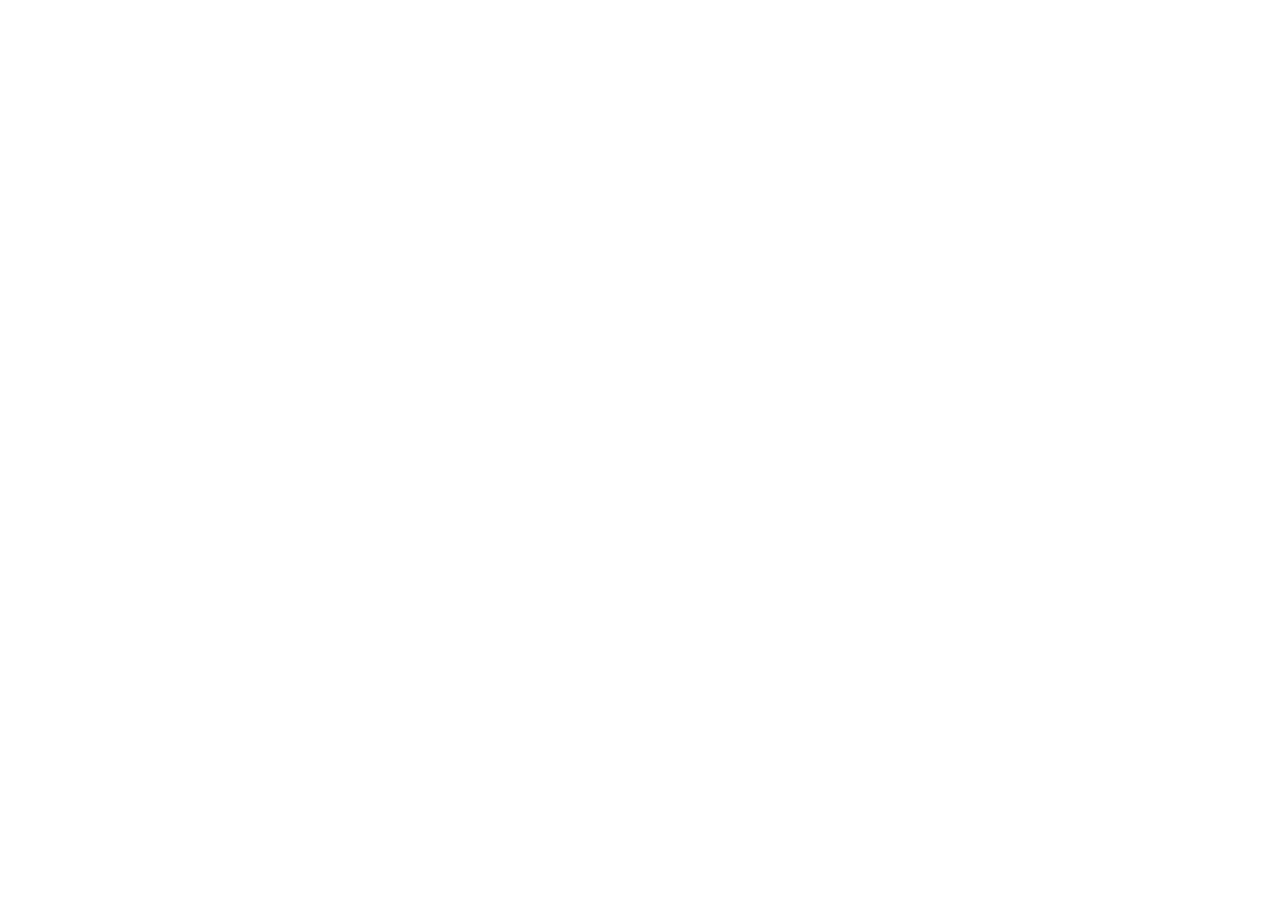
==== bostock-bar-chart/index.html @ 91b854b4 "prior to restructuring asset allocation page" ====
<!DOCTYPE html>

<!-- Draws on simple V4 bar chart example is provided by Mike Bostock at 
     https://bl.ocks.org/d3noob/bdf28027e0ce70bd132edc64f1dd7ea4 
     with style and wrap text function added from D3 v3 example 
     
     Requires active localhost for external file reading:
     python -m http.server 8080
      
     --->

<!DOCTYPE html>
<meta charset="utf-8">


<style>

.bar {
  fill: steelblue;
}

.bar:hover {
  fill: brown;
}

.title {
  font: bold 14px "Helvetica Neue", Helvetica, Arial, sans-serif;
}

.axis {
  font: 10px sans-serif;
}

.axis path,
.axis line {
  fill: none;
  stroke: #000;
  shape-rendering: crispEdges;
}

.x.axis path {
  display: none;
}

</style>

<body>
	
<!-- load the d3.js v4 library -->    	
<script src="//d3js.org/d3.v4.min.js"></script>
<script>

// set the dimensions and margins of the graph
var margin = {top: 80, right: 20, bottom: 30, left: 60},
    width = 700 - margin.left - margin.right,
    height = 500 - margin.top - margin.bottom;

// set the ranges
var x = d3.scaleBand()
          .range([0, width])
          .padding(0.1);
var y = d3.scaleLinear()
          .range([height, 0]);
          
// append the svg object to the body of the page
// append a 'group' element to 'svg'
// moves the 'group' element to the top left margin
var svg = d3.select("body").append("svg")
    .attr("width", width + margin.left + margin.right)
    .attr("height", height + margin.top + margin.bottom)
  .append("g")
    .attr("transform", 
          "translate(" + margin.left + "," + margin.top + ")");

// get the data
d3.csv("sales.csv", function(error, data) {
  if (error) throw error;

  // format the data
  data.forEach(function(d) {
    d.sales = +d.sales;
  });

  // Scale the range of the data in the domains
  x.domain(data.map(function(d) { return d.salesperson; }));
  y.domain([0, d3.max(data, function(d) { return d.sales; })]);
  
  svg.append("text")
      .attr("class", "title")
      .attr("x", x(data[0].name))
      .attr("y", -26)
      .text("Allocation of Assets across Investment Types");


  // append the rectangles for the bar chart
  svg.selectAll(".bar")
      .data(data)
    .enter().append("rect")
      .attr("class", "bar")
      .attr("x", function(d) { return x(d.salesperson); })
      .attr("width", x.bandwidth())
      .attr("y", function(d) { return y(d.sales); })
      .attr("height", function(d) { return height - y(d.sales); });

  // add the x Axis
  svg.append("g")
      .attr("transform", "translate(0," + height + ")")
      .call(d3.axisBottom(x))
      .selectAll(".tick text")
      .call(wrap, x.bandwidth());

  // add the y Axis
  svg.append("g")
      .call(d3.axisLeft(y));

});

function wrap(text, width) {
  text.each(function() {
    var text = d3.select(this),
        words = text.text().split(/\s+/).reverse(),
        word,
        line = [],
        lineNumber = 0,
        lineHeight = 1.1, // ems
        y = text.attr("y"),
        dy = parseFloat(text.attr("dy")),
        tspan = text.text(null).append("tspan").attr("x", 0).attr("y", y).attr("dy", dy + "em");
    while (word = words.pop()) {
      line.push(word);
      tspan.text(line.join(" "));
      if (tspan.node().getComputedTextLength() > width) {
        line.pop();
        tspan.text(line.join(" "));
        line = [word];
        tspan = text.append("tspan").attr("x", 0).attr("y", y).attr("dy", ++lineNumber * lineHeight + dy + "em").text(word);
      }
    }
  });
}

</script>
</body>
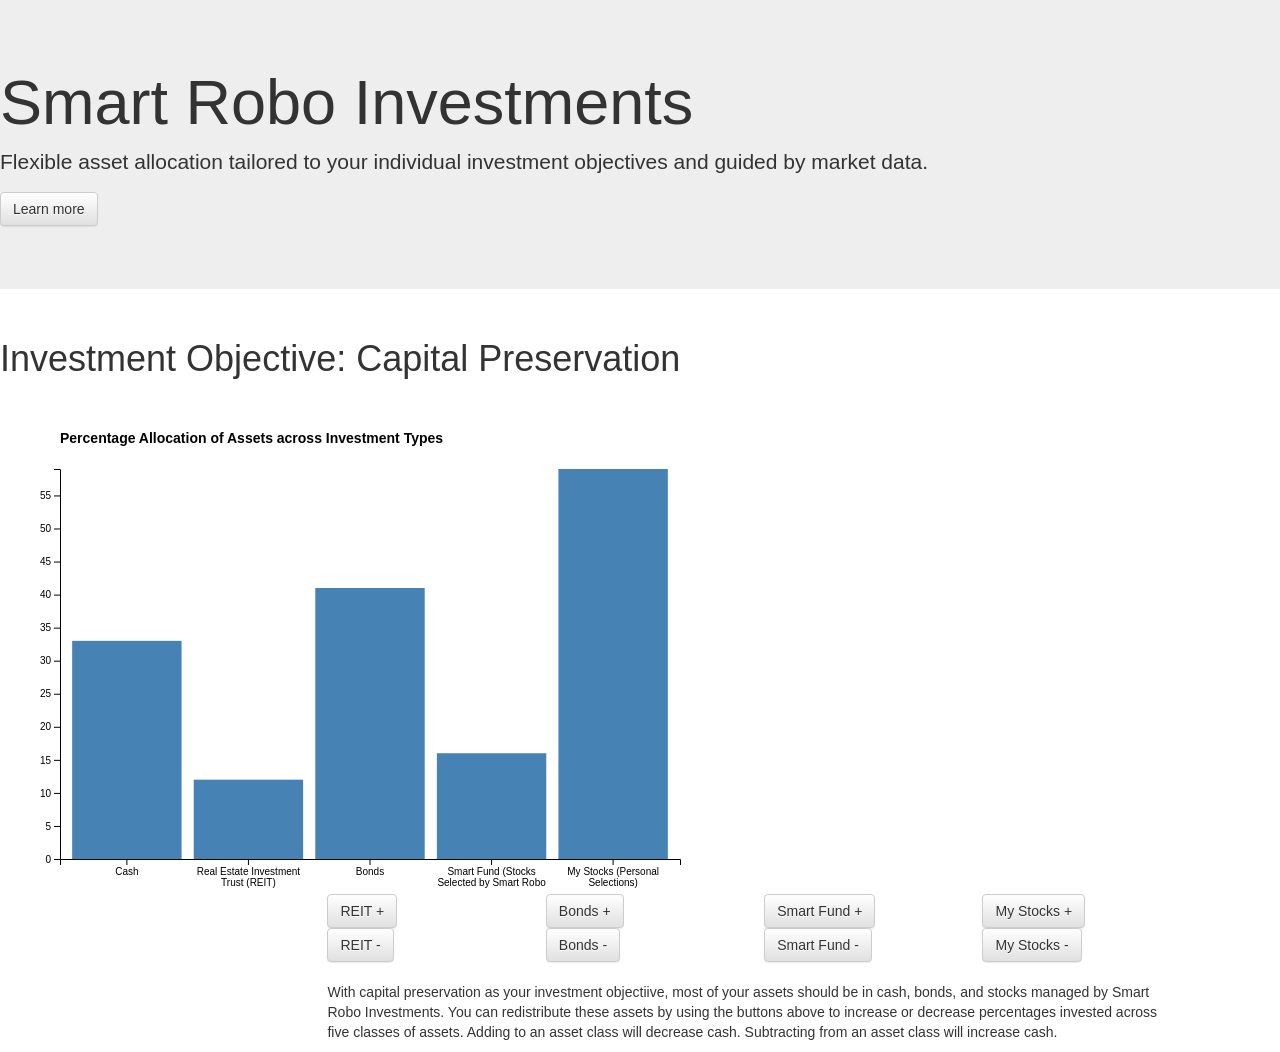
==== commit 9c3d7107: "restructured page with external data" ====
--- a/bostock-bar-chart/index.html
+++ b/bostock-bar-chart/index.html
@@ -9,138 +9,89 @@
       
      --->
 
-<!DOCTYPE html>
-<meta charset="utf-8">
+<html>
 
-
-<style>
-
-.bar {
-  fill: steelblue;
-}
-
-.bar:hover {
-  fill: brown;
-}
-
-.title {
-  font: bold 14px "Helvetica Neue", Helvetica, Arial, sans-serif;
-}
-
-.axis {
-  font: 10px sans-serif;
-}
-
-.axis path,
-.axis line {
-  fill: none;
-  stroke: #000;
-  shape-rendering: crispEdges;
-}
-
-.x.axis path {
-  display: none;
-}
-
-</style>
+<head>
+    <meta charset="utf-8">
+    <meta name="viewport" content="width=device-width, initial-scale=1.0">
+    <title>robo-work-2</title>
+    <link rel="stylesheet" href="assets/bootstrap/css/bootstrap.min.css">
+    <script src="assets/js/jquery.min.js"></script>
+    <script src="assets/bootstrap/js/bootstrap.min.js"></script>
+    <!-- load the d3.js v4 library -->    	
+    <script src="assets/d3/d3.min.js"></script>
+    <link rel="stylesheet" href="assets/d3/css/d3-bar-chart.css">
+    <script src="assets/d3/d3-bar-chart.js"></script>
+</head>
 
 <body>
-	
-<!-- load the d3.js v4 library -->    	
-<script src="//d3js.org/d3.v4.min.js"></script>
-<script>
+    <div class="row">
+        <div class="col-md-12">
+            <div class="jumbotron">
+                <h1>Smart Robo Investments</h1>
+                <p>Flexible asset allocation tailored to your individual investment objectives and guided by market data.</p>
+                <p><a class="btn btn-default" role="button" href="#">Learn more</a></p>
+            </div>
+        </div>
+    </div>
+    <div class="row">
+        <div class="col-md-12">
+            <h1>Investment Objective: Capital Preservation</h1></div>
+    </div>
+    <div class="row">
+        <div ></div>
+    </div>
+    <div class="row">
+        <div class="col-md-12">
+            <div id = "barchart">
+            </div>
+        </div>
+    </div>
 
-// set the dimensions and margins of the graph
-var margin = {top: 80, right: 20, bottom: 30, left: 60},
-    width = 700 - margin.left - margin.right,
-    height = 500 - margin.top - margin.bottom;
+    <div class="row">
+        <div class="col-md-1"></div>
+        <div class="col-md-2"></div>
+        <div class="col-md-2">
+            <button class="btn btn-default" type="button">REIT +</button>
+        </div>
+        <div class="col-md-2">
+            <button class="btn btn-default" type="button">Bonds + </button>
+        </div>
+        <div class="col-md-2">
+            <button class="btn btn-default" type="button">Smart Fund + </button>
+        </div>
+        <div class="col-md-2">
+            <button class="btn btn-default" type="button">My Stocks + </button>
+        </div>
+        <div class="col-md-1"></div>
+    </div>
+    <div class="row">
+        <div class="col-md-1"></div>
+        <div class="col-md-2"></div>
+        <div class="col-md-2">
+            <button class="btn btn-default" type="button">REIT - </button>
+        </div>
+        <div class="col-md-2">
+            <button class="btn btn-default" type="button">Bonds - </button>
+        </div>
+        <div class="col-md-2">
+            <button class="btn btn-default" type="button">Smart Fund - </button>
+        </div>
+        <div class="col-md-2">
+            <button class="btn btn-default" type="button">My Stocks - </button>
+        </div>
+        <div class="col-md-1"></div>
+    </div>
+    <div class="row">
+        <div class="col-md-1"></div>
+        <div class="col-md-2"></div>
+        <div class="col-md-8">
+            <p><br/>With capital preservation as your investment objectiive, most of your assets should be in cash, bonds, and stocks managed by Smart Robo Investments. You can redistribute these assets by using the buttons above to increase or decrease percentages
+                invested across five classes of assets. Adding to an asset class will decrease cash. Subtracting from an asset class will increase cash.</p>
+        </div>
+        <div class="col-md-1"></div>
+    </div>
 
-// set the ranges
-var x = d3.scaleBand()
-          .range([0, width])
-          .padding(0.1);
-var y = d3.scaleLinear()
-          .range([height, 0]);
-          
-// append the svg object to the body of the page
-// append a 'group' element to 'svg'
-// moves the 'group' element to the top left margin
-var svg = d3.select("body").append("svg")
-    .attr("width", width + margin.left + margin.right)
-    .attr("height", height + margin.top + margin.bottom)
-  .append("g")
-    .attr("transform", 
-          "translate(" + margin.left + "," + margin.top + ")");
-
-// get the data
-d3.csv("sales.csv", function(error, data) {
-  if (error) throw error;
-
-  // format the data
-  data.forEach(function(d) {
-    d.sales = +d.sales;
-  });
-
-  // Scale the range of the data in the domains
-  x.domain(data.map(function(d) { return d.salesperson; }));
-  y.domain([0, d3.max(data, function(d) { return d.sales; })]);
-  
-  svg.append("text")
-      .attr("class", "title")
-      .attr("x", x(data[0].name))
-      .attr("y", -26)
-      .text("Allocation of Assets across Investment Types");
-
-
-  // append the rectangles for the bar chart
-  svg.selectAll(".bar")
-      .data(data)
-    .enter().append("rect")
-      .attr("class", "bar")
-      .attr("x", function(d) { return x(d.salesperson); })
-      .attr("width", x.bandwidth())
-      .attr("y", function(d) { return y(d.sales); })
-      .attr("height", function(d) { return height - y(d.sales); });
-
-  // add the x Axis
-  svg.append("g")
-      .attr("transform", "translate(0," + height + ")")
-      .call(d3.axisBottom(x))
-      .selectAll(".tick text")
-      .call(wrap, x.bandwidth());
-
-  // add the y Axis
-  svg.append("g")
-      .call(d3.axisLeft(y));
-
-});
-
-function wrap(text, width) {
-  text.each(function() {
-    var text = d3.select(this),
-        words = text.text().split(/\s+/).reverse(),
-        word,
-        line = [],
-        lineNumber = 0,
-        lineHeight = 1.1, // ems
-        y = text.attr("y"),
-        dy = parseFloat(text.attr("dy")),
-        tspan = text.text(null).append("tspan").attr("x", 0).attr("y", y).attr("dy", dy + "em");
-    while (word = words.pop()) {
-      line.push(word);
-      tspan.text(line.join(" "));
-      if (tspan.node().getComputedTextLength() > width) {
-        line.pop();
-        tspan.text(line.join(" "));
-        line = [word];
-        tspan = text.append("tspan").attr("x", 0).attr("y", y).attr("dy", ++lineNumber * lineHeight + dy + "em").text(word);
-      }
-    }
-  });
-}
-
-</script>
 </body>
 
-
-
+</html>
--- a/bostock-bar-chart/assets/d3/css/d3-bar-chart.css
+++ b/bostock-bar-chart/assets/d3/css/d3-bar-chart.css
@@ -0,0 +1,56 @@
+/* styles for bar chart in D3 */
+.bar {
+  fill: steelblue;
+}
+
+.bar:hover {
+  fill: brown;
+}
+
+.title {
+  font: bold 14px "Helvetica Neue", Helvetica, Arial, sans-serif;
+}
+
+.axis {
+  font: 10px sans-serif;
+}
+
+.axis path,
+.axis line {
+  fill: none;
+  stroke: #000;
+  shape-rendering: crispEdges;
+}
+
+.x.axis path {
+  display: none;
+}
+
+.d3-tip {
+  line-height: 1;
+  font-weight: bold;
+  padding: 12px;
+  background: rgba(0, 0, 0, 0.8);
+  color: #fff;
+  border-radius: 2px;
+}
+
+/* Creates a small triangle extender for the tooltip */
+.d3-tip:after {
+  box-sizing: border-box;
+  display: inline;
+  font-size: 10px;
+  width: 100%;
+  line-height: 1;
+  color: rgba(0, 0, 0, 0.8);
+  content: "\25BC";
+  position: absolute;
+  text-align: center;
+}
+
+/* Style northward tooltips differently */
+.d3-tip.n:after {
+  margin: -1px 0 0 0;
+  top: 100%;
+  left: 0;
+}
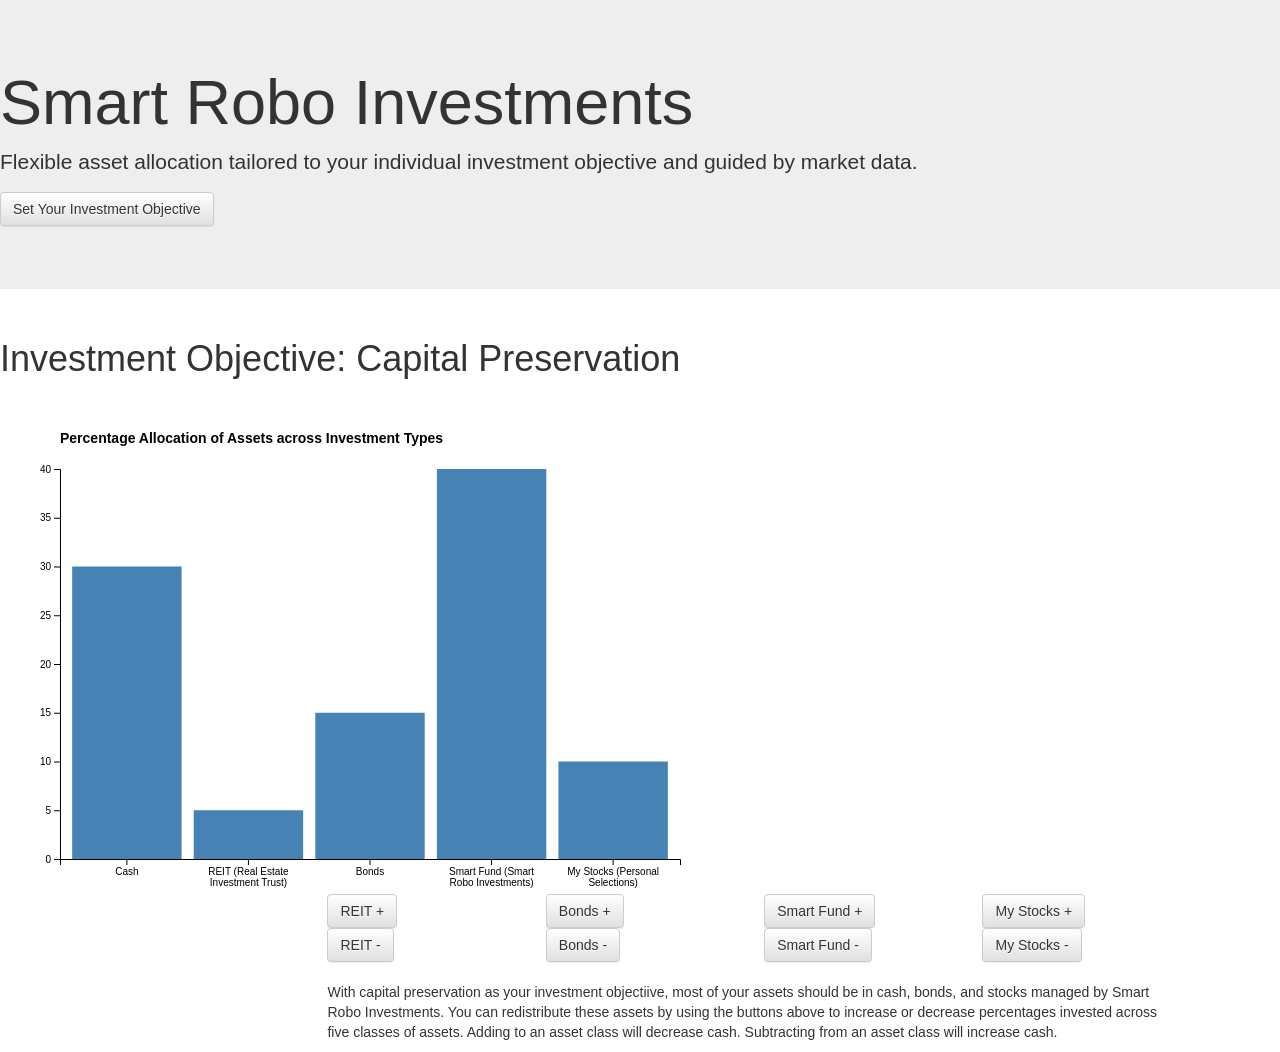
==== commit e5c77d29: "buttons added without link to bar chart" ====
--- a/bostock-bar-chart/index.html
+++ b/bostock-bar-chart/index.html
@@ -22,15 +22,16 @@
     <script src="assets/d3/d3.min.js"></script>
     <link rel="stylesheet" href="assets/d3/css/d3-bar-chart.css">
     <script src="assets/d3/d3-bar-chart.js"></script>
+    <script src="robo-button-action.js"></script>
 </head>
 
-<body>
+<body onload="initElement();">
     <div class="row">
         <div class="col-md-12">
             <div class="jumbotron">
                 <h1>Smart Robo Investments</h1>
-                <p>Flexible asset allocation tailored to your individual investment objectives and guided by market data.</p>
-                <p><a class="btn btn-default" role="button" href="#">Learn more</a></p>
+                <p>Flexible asset allocation tailored to your individual investment objective and guided by market data.</p>
+                <p><a class="btn btn-default" role="button" href="#">Set Your Investment Objective</a></p>
             </div>
         </div>
     </div>
@@ -52,16 +53,16 @@
         <div class="col-md-1"></div>
         <div class="col-md-2"></div>
         <div class="col-md-2">
-            <button class="btn btn-default" type="button">REIT +</button>
+            <button id = "reitPlus" class="btn btn-default" type="button">REIT +</button>
         </div>
         <div class="col-md-2">
-            <button class="btn btn-default" type="button">Bonds + </button>
+            <button id = "bondsPlus" class="btn btn-default" type="button">Bonds + </button>
         </div>
         <div class="col-md-2">
-            <button class="btn btn-default" type="button">Smart Fund + </button>
+            <button id = "fundPlus" class="btn btn-default" type="button">Smart Fund + </button>
         </div>
         <div class="col-md-2">
-            <button class="btn btn-default" type="button">My Stocks + </button>
+            <button id = "selfPlus" class="btn btn-default" type="button">My Stocks + </button>
         </div>
         <div class="col-md-1"></div>
     </div>
@@ -69,16 +70,16 @@
         <div class="col-md-1"></div>
         <div class="col-md-2"></div>
         <div class="col-md-2">
-            <button class="btn btn-default" type="button">REIT - </button>
+            <button id = "reitMinus" class="btn btn-default" type="button">REIT - </button>
         </div>
         <div class="col-md-2">
-            <button class="btn btn-default" type="button">Bonds - </button>
+            <button id = "bondsMinus" class="btn btn-default" type="button">Bonds - </button>
         </div>
         <div class="col-md-2">
-            <button class="btn btn-default" type="button">Smart Fund - </button>
+            <button id = "fundMinus" class="btn btn-default" type="button">Smart Fund - </button>
         </div>
         <div class="col-md-2">
-            <button class="btn btn-default" type="button">My Stocks - </button>
+            <button id = "selfMinus" class="btn btn-default" type="button">My Stocks - </button>
         </div>
         <div class="col-md-1"></div>
     </div>
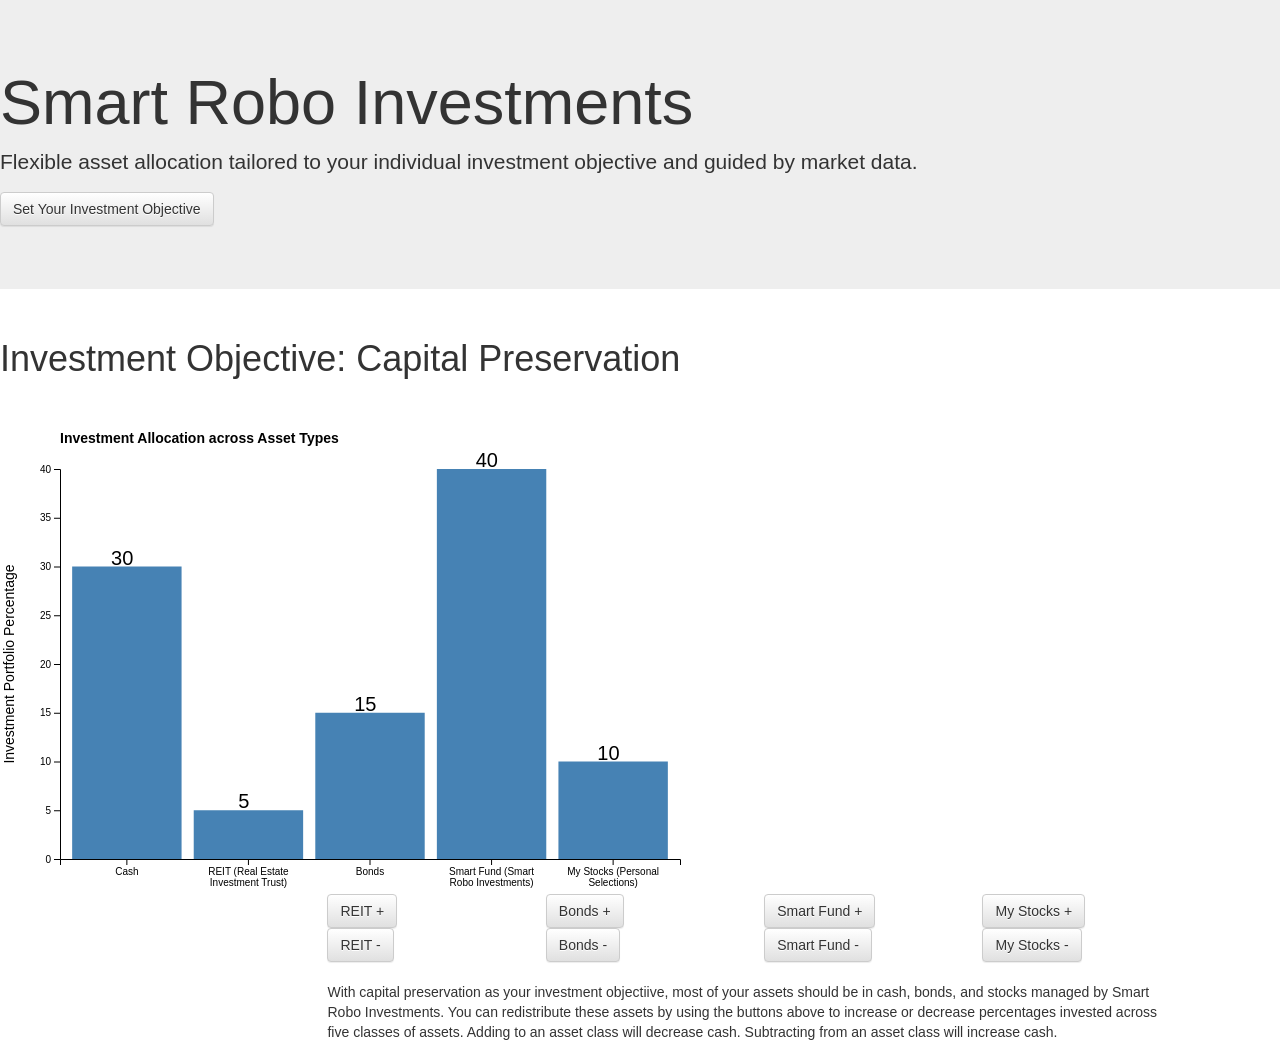
==== commit 0fdd882f: "vertical axis label added" ====
--- a/bostock-bar-chart/index.html
+++ b/bostock-bar-chart/index.html
@@ -3,10 +3,6 @@
 <!-- Draws on simple V4 bar chart example is provided by Mike Bostock at 
      https://bl.ocks.org/d3noob/bdf28027e0ce70bd132edc64f1dd7ea4 
      with style and wrap text function added from D3 v3 example 
-     
-     Requires active localhost for external file reading:
-     python -m http.server 8080
-      
      --->
 
 <html>
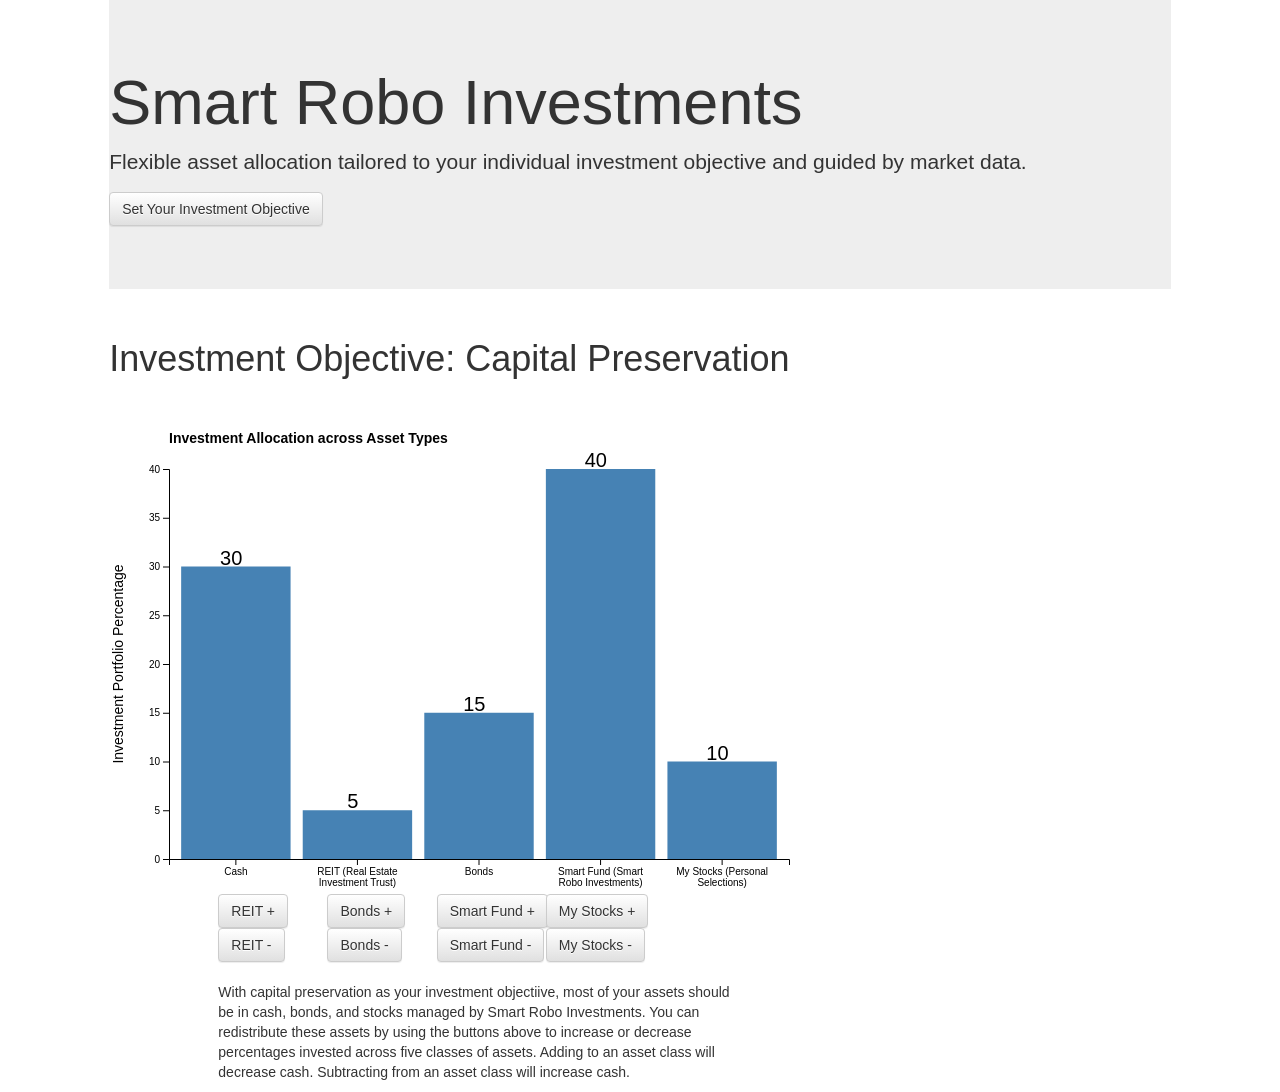
==== commit e11bf58f: "all logic working" ====
--- a/bostock-bar-chart/index.html
+++ b/bostock-bar-chart/index.html
@@ -3,6 +3,14 @@
 <!-- Draws on simple V4 bar chart example is provided by Mike Bostock at 
      https://bl.ocks.org/d3noob/bdf28027e0ce70bd132edc64f1dd7ea4 
      with style and wrap text function added from D3 v3 example 
+     
+     We set the investment objective for this illustration
+     to Capital Preservation. The actual app will have a survey that 
+     determines the initial investment objective.
+     
+     Four possible investment objectives: Capital Preservation, 
+     Total Return, Aggressive Growth, and Tactical Momentum.
+     
      --->
 
 <html>
@@ -18,75 +26,77 @@
     <script src="assets/d3/d3.min.js"></script>
     <link rel="stylesheet" href="assets/d3/css/d3-bar-chart.css">
     <script src="assets/d3/d3-bar-chart.js"></script>
-    <script src="robo-button-action.js"></script>
+    
 </head>
 
-<body onload="initElement();">
+<body>
     <div class="row">
-        <div class="col-md-12">
+                <div class="col-md-1"></div>
+        <div class="col-md-10">
             <div class="jumbotron">
                 <h1>Smart Robo Investments</h1>
                 <p>Flexible asset allocation tailored to your individual investment objective and guided by market data.</p>
                 <p><a class="btn btn-default" role="button" href="#">Set Your Investment Objective</a></p>
             </div>
         </div>
+                    <div class="col-md-1"></div>
     </div>
     <div class="row">
-        <div class="col-md-12">
+            <div class="col-md-1"></div>
+        <div class="col-md-10">
             <h1>Investment Objective: Capital Preservation</h1></div>
+                        <div class="col-md-1"></div>
     </div>
     <div class="row">
         <div ></div>
     </div>
     <div class="row">
-        <div class="col-md-12">
+                <div class="col-md-1"></div>
+        <div class="col-md-10">
             <div id = "barchart">
             </div>
         </div>
+                    <div class="col-md-1"></div>
     </div>
 
     <div class="row">
-        <div class="col-md-1"></div>
         <div class="col-md-2"></div>
-        <div class="col-md-2">
+        <div class="col-md-1">
             <button id = "reitPlus" class="btn btn-default" type="button">REIT +</button>
         </div>
-        <div class="col-md-2">
+        <div class="col-md-1">
             <button id = "bondsPlus" class="btn btn-default" type="button">Bonds + </button>
         </div>
-        <div class="col-md-2">
+        <div class="col-md-1">
             <button id = "fundPlus" class="btn btn-default" type="button">Smart Fund + </button>
         </div>
-        <div class="col-md-2">
+        <div class="col-md-1">
             <button id = "selfPlus" class="btn btn-default" type="button">My Stocks + </button>
         </div>
-        <div class="col-md-1"></div>
+        <div class="col-md-6"></div>
     </div>
     <div class="row">
-        <div class="col-md-1"></div>
         <div class="col-md-2"></div>
-        <div class="col-md-2">
+        <div class="col-md-1">
             <button id = "reitMinus" class="btn btn-default" type="button">REIT - </button>
         </div>
-        <div class="col-md-2">
+        <div class="col-md-1">
             <button id = "bondsMinus" class="btn btn-default" type="button">Bonds - </button>
         </div>
-        <div class="col-md-2">
+        <div class="col-md-1">
             <button id = "fundMinus" class="btn btn-default" type="button">Smart Fund - </button>
         </div>
-        <div class="col-md-2">
+        <div class="col-md-1">
             <button id = "selfMinus" class="btn btn-default" type="button">My Stocks - </button>
         </div>
-        <div class="col-md-1"></div>
+        <div class="col-md-6"></div>
     </div>
     <div class="row">
-        <div class="col-md-1"></div>
         <div class="col-md-2"></div>
-        <div class="col-md-8">
-            <p><br/>With capital preservation as your investment objectiive, most of your assets should be in cash, bonds, and stocks managed by Smart Robo Investments. You can redistribute these assets by using the buttons above to increase or decrease percentages
-                invested across five classes of assets. Adding to an asset class will decrease cash. Subtracting from an asset class will increase cash.</p>
+        <div class="col-md-5">
+            <p><br/>With capital preservation as your investment objectiive, most of your assets should be in cash, bonds, and stocks managed by Smart Robo Investments. You can redistribute these assets by using the buttons above to increase or decrease percentages invested across five classes of assets. Adding to an asset class will decrease cash. Subtracting from an asset class will increase cash.</p>
         </div>
-        <div class="col-md-1"></div>
+        <div class="col-md-5"></div>
     </div>
 
 </body>
